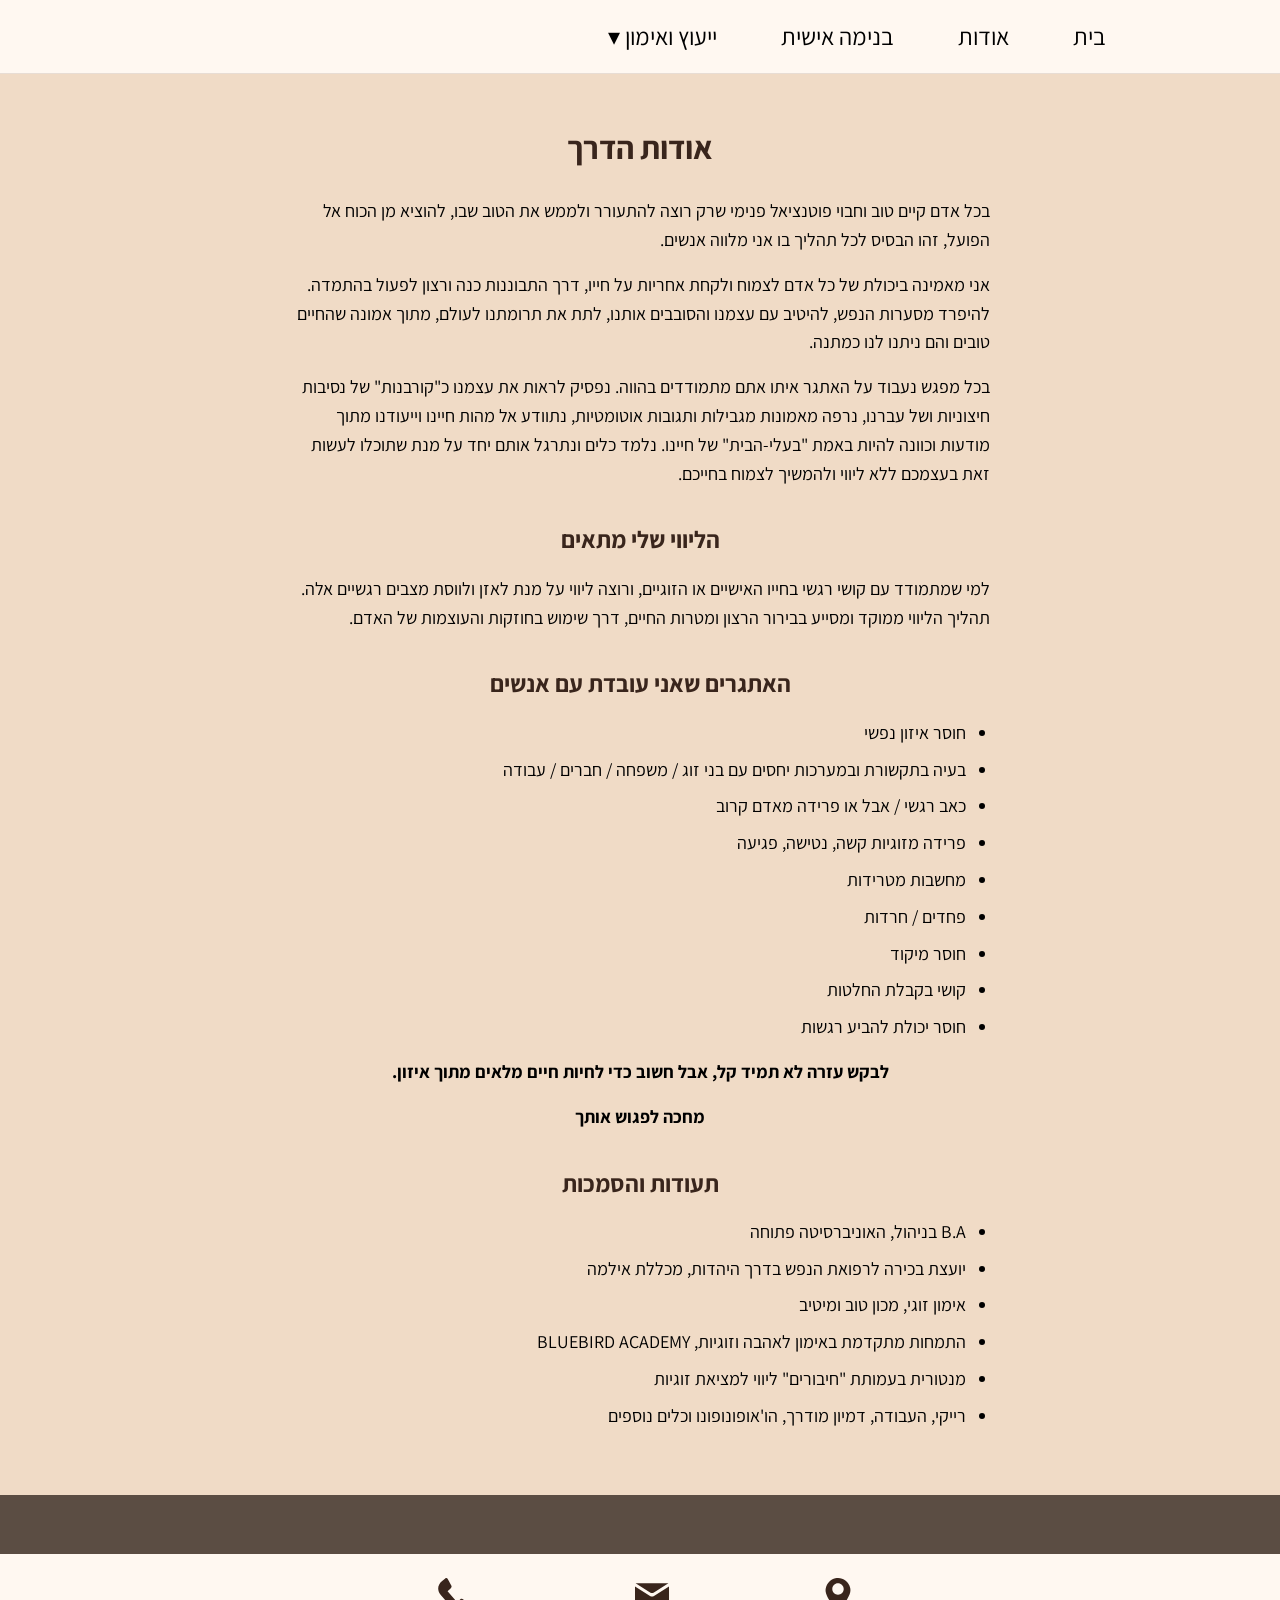
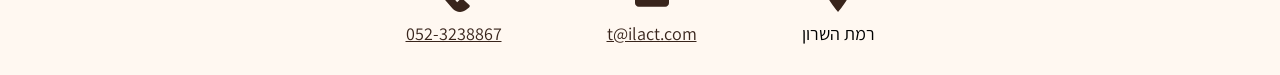
==== אודות-הדרך/index.html @ 2d26ca62 "fix: center the two closing sentences on אודות-הדרך before the credentials list Live centers these t" ====
<!DOCTYPE html>
<html lang="he" dir="rtl">
<head>
  <meta charset="UTF-8">
  <meta name="viewport" content="width=device-width, initial-scale=1">
  <title>אודות | טליה ברמן</title>
  <meta name="google-site-verification" content="wvSyn234b7e5W_VghEFBSNyeBVhaJnIsU5LGIBHM6LA">
  <link rel="stylesheet" href="/css/style.css">
</head>
<body class="bg-tan-light">

<nav class="site-nav">
  <div class="container">
    <ul class="nav-links">
      <li><a href="/">בית</a></li>
      <li><a href="/אודות-הדרך/" aria-current="page">אודות</a></li>
      <li><a href="/אודות/">בנימה אישית</a></li>
      <li class="has-dropdown">
        <button class="dropdown-toggle" aria-expanded="false" aria-haspopup="true">ייעוץ ואימון ▾</button>
        <ul class="dropdown">
          <li><a href="/ייעוץ-אישי-עין-הבדולח/">ייעוץ אישי - עין הבדולח</a></li>
          <li><a href="/אימון-זוגי/">אימון זוגי</a></li>
          <li><a href="/מרווקות-לזוגיות/">מרווקות לזוגיות</a></li>
        </ul>
      </li>
    </ul>
  </div>
</nav>

<main class="container page-content page-content--start">
  <h1>אודות הדרך</h1>
  <p>בכל אדם קיים טוב וחבוי פוטנציאל פנימי שרק רוצה להתעורר ולממש את הטוב שבו, להוציא מן הכוח אל הפועל, זהו הבסיס לכל תהליך בו אני מלווה אנשים.</p>
  <p>אני מאמינה ביכולת של כל אדם לצמוח ולקחת אחריות על חייו, דרך התבוננות כנה ורצון לפעול בהתמדה. להיפרד מסערות הנפש, להיטיב עם עצמנו והסובבים אותנו, לתת את תרומתנו לעולם, מתוך אמונה שהחיים טובים והם ניתנו לנו כמתנה.</p>
  <p>בכל מפגש נעבוד על האתגר איתו אתם מתמודדים בהווה. נפסיק לראות את עצמנו כ"קורבנות" של נסיבות חיצוניות ושל עברנו, נרפה מאמונות מגבילות ותגובות אוטומטיות, נתוודע אל מהות חיינו וייעודנו מתוך מודעות וכוונה להיות באמת "בעלי-הבית" של חיינו. נלמד כלים ונתרגל אותם יחד על מנת שתוכלו לעשות זאת בעצמכם ללא ליווי ולהמשיך לצמוח בחייכם.</p>

  <h2>הליווי שלי מתאים</h2>
  <p>למי שמתמודד עם קושי רגשי בחייו האישיים או הזוגיים, ורוצה ליווי על מנת לאזן ולווסת מצבים רגשיים אלה. תהליך הליווי ממוקד ומסייע בבירור הרצון ומטרות החיים, דרך שימוש בחוזקות והעוצמות של האדם.</p>

  <h2>האתגרים שאני עובדת עם אנשים</h2>
  <ul>
    <li>חוסר איזון נפשי</li>
    <li>בעיה בתקשורת ובמערכות יחסים עם בני זוג / משפחה / חברים / עבודה</li>
    <li>כאב רגשי / אבל או פרידה מאדם קרוב</li>
    <li>פרידה מזוגיות קשה, נטישה, פגיעה</li>
    <li>מחשבות מטרידות</li>
    <li>פחדים / חרדות</li>
    <li>חוסר מיקוד</li>
    <li>קושי בקבלת החלטות</li>
    <li>חוסר יכולת להביע רגשות</li>
  </ul>

  <p class="text-center"><strong>לבקש עזרה לא תמיד קל, אבל חשוב כדי לחיות חיים מלאים מתוך איזון.</strong></p>
  <p class="text-center"><strong>מחכה לפגוש אותך</strong></p>

  <h2>תעודות והסמכות</h2>
  <ul>
    <li>B.A בניהול, האוניברסיטה פתוחה</li>
    <li>יועצת בכירה לרפואת הנפש בדרך היהדות, מכללת אילמה</li>
    <li>אימון זוגי, מכון טוב ומיטיב</li>
    <li>התמחות מתקדמת באימון לאהבה וזוגיות, BLUEBIRD ACADEMY</li>
    <li>מנטורית בעמותת "חיבורים" ליווי למציאת זוגיות</li>
    <li>רייקי, העבודה, דמיון מודרך, הו'אופונופונו וכלים נוספים</li>
  </ul>
</main>

<footer class="site-footer">
  <div class="container">
    <div class="footer-contact">
      <span class="footer-item">
        <svg viewBox="41.501 20 116.999 160.001" xmlns="http://www.w3.org/2000/svg" class="footer-icon" aria-hidden="true"><path d="M157.367 66.82c-3.105-14.146-10.205-25.614-21.1-34.083-14.606-11.356-31.093-15.144-48.998-11.261-10.993 2.385-20.647 7.708-28.696 15.821-8.462 8.531-13.882 18.86-16.109 30.7-1.122 5.953-1.262 11.473-.43 16.874.862 5.609 2.729 10.685 4.442 14.912 4.273 10.539 9.918 20.076 14.358 27.205 8.241 13.235 17.874 26.672 29.45 41.082a248.399 248.399 0 0 0 3.199 3.874l6.694 8.057 5.455-6.944c13.755-16.57 25.171-32.357 34.9-48.262 6.309-10.316 10.816-19.203 14.182-27.969 3.898-10.164 4.793-20.259 2.653-30.006zM119.04 91.152c-5.093 5.141-11.835 7.976-18.984 7.983h-.025c-14.797.001-26.848-12.115-26.872-27.02-.023-14.812 11.962-26.911 26.717-26.972 7.134-.006 13.868 2.764 18.978 7.868 5.141 5.136 7.982 11.955 8 19.2.019 7.109-2.756 13.835-7.814 18.941z"/></svg>
        רמת השרון
      </span>
      <span class="footer-item">
        <svg viewBox="20 44.5 160 110.999" xmlns="http://www.w3.org/2000/svg" class="footer-icon" aria-hidden="true">
          <path d="M109.336 104.331a17.481 17.481 0 0 1-18.671 0L20.222 59.784H20v78.442c0 9.54 7.784 17.273 17.386 17.273h125.228c9.602 0 17.386-7.733 17.386-17.273V59.784h-.222l-70.442 44.547z"/>
          <path d="M22.578 44.5l.215.125 68.173 43.111a16.917 16.917 0 0 0 18.069 0l68.173-43.111.215-.125H22.578z"/>
        </svg>
        <a href="mailto:t@ilact.com">t@ilact.com</a>
      </span>
      <span class="footer-item">
        <svg viewBox="25.849 20.098 148.61 159.903" xmlns="http://www.w3.org/2000/svg" class="footer-icon" aria-hidden="true"><path fill-rule="evenodd" clip-rule="evenodd" d="M70.759 24.278c-2.483-4.574-7.721-5.499-11.759-2.255L43 35.18c-20.174 16.202-23.035 44.171-6 63.76l56 64.772c17.02 19.572 46.23 21.812 66 5.06l12-10.121c3.953-3.35 4.827-8.637 1-12.145l-28-25.301c-3.815-3.497-9.893-4.152-14-1.012l-15 14.169-45-51.616L84 69.59c4-3.036 6-9.109 4-13.157L70.759 24.278z"/></svg>
        <a href="tel:052-3238867">052-3238867</a>
      </span>
    </div>
  </div>
</footer>

<script>
document.querySelectorAll('.dropdown-toggle').forEach(btn => {
  btn.addEventListener('click', () => {
    const li = btn.closest('.has-dropdown');
    const open = li.classList.toggle('open');
    btn.setAttribute('aria-expanded', open);
  });
});
</script>
</body>
</html>
---- css/style.css ----
/* ── Fonts ── */
@font-face {
  font-family: 'Assistant';
  src: url('/fonts/Assistant-Regular.woff2') format('woff2');
  font-weight: 400;
  font-style: normal;
  font-display: swap;
}
@font-face {
  font-family: 'Assistant';
  src: url('/fonts/Assistant-SemiBold.woff2') format('woff2');
  font-weight: 600;
  font-style: normal;
  font-display: swap;
}
@font-face {
  font-family: 'Assistant';
  src: url('/fonts/Assistant-Bold.woff2') format('woff2');
  font-weight: 700;
  font-style: normal;
  font-display: swap;
}
@font-face {
  font-family: 'DanaYad';
  src: url('/fonts/DanaYad-Regular.woff') format('woff');
  font-weight: 400;
  font-style: normal;
  font-display: swap;
}

/* ── Reset & Base ── */
*, *::before, *::after { box-sizing: border-box; margin: 0; padding: 0; }

html {
  direction: rtl;
}

body {
  font-family: 'Assistant', Arial, Helvetica, sans-serif;
  font-size: 18px;
  line-height: 1.6;
  color: #000000;
  background-color: #FFF8F1;
}

a { color: #39251C; text-decoration: none; }
a:hover { text-decoration: underline; }

body.bg-tan { background-color: #E0BE9A; }
body.bg-tan-light { background-color: #F0DBC6; }

img { max-width: 100%; height: auto; display: block; }

/* ── Layout ── */
.container {
  max-width: 980px;
  margin: 0 auto;
  padding: 0 24px;
}

/* ── Navigation ── */
.site-nav {
  background-color: #FFF8F1;
  border-bottom: 1px solid #e8ddd4;
}

.site-nav .container {
  display: flex;
  align-items: center;
  justify-content: flex-start;
  height: 73px;
}

.nav-links {
  list-style: none;
  display: flex;
  align-items: center;
  gap: 64px;
  margin-left: auto;
}

.nav-links > li {
  position: relative;
}

.nav-links a,
.nav-links .dropdown-toggle {
  display: block;
  padding: 0;
  font-size: 24px;
  font-weight: 400;
  line-height: 59px;
  color: #000;
  white-space: nowrap;
  cursor: pointer;
  background: none;
  border: none;
  font-family: inherit;
}

.nav-links a:hover,
.nav-links .dropdown-toggle:hover { color: #39251C; text-decoration: none; }

/* Dropdown */
.nav-links .has-dropdown { position: relative; }

.nav-links .dropdown {
  display: none;
  position: absolute;
  top: 100%;
  right: 0;
  background: #FFF8F1;
  border: 1px solid #e8ddd4;
  list-style: none;
  min-width: 200px;
  z-index: 200;
}

.nav-links .has-dropdown:hover .dropdown,
.nav-links .has-dropdown.open .dropdown { display: block; }

.nav-links .dropdown li a {
  padding: 10px 16px;
  font-weight: 400;
  display: block;
}

.nav-links .dropdown li a:hover { background: #f0e8e0; }

/* ── Page Hero / Banner ── */
.page-hero {
  max-width: 700px;
  margin: 0 auto;
  position: relative;
}

.page-hero img {
  width: 100%;
  display: block;
}

.hero-quote {
  position: absolute;
  top: 18%;
  right: 6%;
  left: 6%;
  margin: 0;
  font-family: 'DanaYad', cursive;
  font-size: 44px;
  font-weight: 400;
  color: #000;
  text-align: right;
}

/* ── Page Content ── */
.page-content {
  max-width: 700px;
  margin: 0 auto;
  padding: 48px 0;
}

.page-content h1 {
  font-size: 32px;
  font-weight: 700;
  margin-bottom: 24px;
  color: #39251C;
  text-align: center;
}

.page-content h2 {
  font-size: 24px;
  font-weight: 700;
  margin: 32px 0 16px;
  color: #39251C;
  text-align: center;
}

.page-content p {
  margin-bottom: 16px;
  font-size: 18px;
  text-align: center;
}

/* אודות-הדרך is the one subpage whose body copy is right-aligned on live Wix, not centered like the rest */
.page-content--start p {
  text-align: start;
}

/* two closing sentences on אודות-הדרך are centered on live despite the page's right-aligned body */
.page-content--start p.text-center {
  text-align: center;
}

.page-content ul {
  margin: 0 24px 16px 0;
}

.page-content ul li {
  margin-bottom: 8px;
}

.credentials {
  display: flex;
  align-items: flex-start;
  gap: 32px;
  margin-top: 32px;
}

.credentials-photo {
  flex: 0 0 220px;
}

.credentials-photo img {
  width: 100%;
  height: auto;
  aspect-ratio: 306 / 307;
  object-fit: cover;
  display: block;
}

.credentials-text {
  flex: 1;
  min-width: 0;
}

.credentials-text h2 {
  text-align: start;
  margin-top: 0;
}

.credentials-text ul {
  text-align: start;
}

@media (max-width: 700px) {
  .credentials { flex-direction: column; }
  .credentials-photo { flex: none; width: 200px; margin: 0 auto; }
}

/* ── Home Hero ── */
.home-hero {
  position: relative;
  text-align: center;
  overflow: hidden;
}

.home-hero-banner {
  width: 100%;
  height: 480px;
  object-fit: cover;
  display: block;
}

.home-logo {
  position: absolute;
  top: 94px;
  right: -78px;
  left: auto;
  bottom: auto;
  transform: none;
  width: 780px;
  max-width: none;
}

.home-poem {
  position: absolute;
  top: 74px;
  right: 95px;
  font-family: 'DanaYad', cursive;
  font-size: 65px;
  line-height: 39px;
  color: #FFF8F1;
  text-align: right;
  max-width: none;
  padding: 0;
}

/* ── Home Service Sections ── */
.services-row1 {
  display: flex;
  width: 100%;
  min-height: 644px;
  margin-top: 57px;
}

.service-col {
  flex: 0 0 25%;
  min-width: 0;
  padding: 48px 40px;
}

.service-col--personal {
  background: #AD96A0;
}

.service-col--photo {
  flex: 0 0 25%;
  padding: 0;
  background: #82533D;
}

.service-col--photo img {
  width: 100%;
  height: 100%;
  object-fit: cover;
  display: block;
}

.service-col--about {
  flex: 0 0 50%;
  background: rgba(224, 190, 154, 0.5);
}

.service-col h2 {
  font-size: 36px;
  font-weight: 600;
  margin-bottom: 16px;
  color: #39251C;
}

.service-col p { font-size: 17px; margin-bottom: 12px; }

/* 3-column service cards */
.services-row2 {
  display: flex;
  width: 100%;
  min-height: 681px;
}

.service-card {
  flex: 1;
  padding: 48px 32px;
  display: flex;
  flex-direction: column;
  align-items: center;
  text-align: center;
}

.service-card--counseling { background: #E5C7B5; color: #39251C; }
.service-card--couples    { background: #E0BE9A; color: #39251C; }
.service-card--singles    { background: #AB6E54; color: #39251C; }

.card-icon {
  width: 30px;
  height: 30px;
  margin-bottom: 16px;
  fill: #39251C;
}

.service-card h2 {
  font-size: 36px;
  font-weight: 600;
  margin-bottom: 16px;
}

.service-card p { font-size: 17px; margin-bottom: 12px; }

.service-card .read-more { margin-top: auto; }

.read-more {
  display: inline-block;
  margin-top: 12px;
  color: #39251C;
  font-weight: 600;
  text-decoration: underline;
}

/* ── Testimonials Carousel ── */
.testimonials {
  background: #E5C7B5;
  color: #39251C;
  padding: 64px 24px;
  min-height: 390px;
  display: flex;
  flex-direction: column;
  justify-content: center;
  text-align: center;
  overflow: hidden;
}

.testimonials h2 {
  color: #39251C;
  margin-bottom: 32px;
  font-size: 24px;
}

.testimonials-track {
  position: relative;
  max-width: 700px;
  margin: 0 auto;
  width: 100%;
  min-height: 260px;
}

.testimonial-slide {
  position: absolute;
  top: 50%;
  left: 0;
  right: 0;
  opacity: 0;
  transform: translate(100%, -50%);
  transition: transform 0.6s cubic-bezier(.83,0,.17,1), opacity 0.6s cubic-bezier(.83,0,.17,1);
  pointer-events: none;
}

.testimonial-slide.active {
  opacity: 1;
  transform: translate(0, -50%);
  pointer-events: auto;
}

.testimonial-slide.leaving {
  opacity: 0;
  transform: translate(-100%, -50%);
}

.testimonial-slide blockquote {
  font-family: 'DanaYad', cursive;
  font-size: 26px;
  line-height: 1.6;
  margin-bottom: 24px;
  color: #5B4D43;
}

.testimonial-slide cite {
  font-style: normal;
  font-weight: 600;
  font-size: 18px;
}

.testimonial-dots {
  display: flex;
  justify-content: center;
  gap: 10px;
  margin-top: 32px;
}

.testimonial-dots button {
  width: 10px;
  height: 10px;
  border-radius: 50%;
  border: none;
  background: rgba(57, 37, 28, 0.25);
  cursor: pointer;
  padding: 0;
}

.testimonial-dots button.active { background: #39251C; }

/* ── שווה קריאה (hidden, preserved for future) ── */
.shave-kriya {
  display: none;
  background: #FFF8F1;
  padding: 64px 0;
  text-align: center;
}

.shave-kriya h2 {
  font-size: 24px;
  font-weight: 700;
  color: #39251C;
  margin-bottom: 40px;
}

.shave-kriya-icons {
  list-style: none;
  display: flex;
  justify-content: center;
  gap: 40px;
  flex-wrap: wrap;
}

.shave-kriya-icons li a {
  display: flex;
  flex-direction: column;
  align-items: center;
  gap: 10px;
  color: #39251C;
  text-decoration: none;
}

.shave-kriya-icons li a:hover { text-decoration: none; }

.kriya-icon {
  display: flex;
  align-items: center;
  justify-content: center;
  width: 72px;
  height: 72px;
  border-radius: 50%;
  background: #AB6E54;
  color: #FFF8F1;
  font-size: 26px;
}

.kriya-label {
  font-size: 15px;
  font-weight: 600;
}

/* ── Footer ── */
.site-footer {
  background: #FFF8F1;
  color: #000000;
  padding: 0 0 19px;
  text-align: center;
  font-size: 18px;
  position: relative;
}

.site-footer::before {
  content: '';
  display: block;
  height: 59px;
  background: #5B4D43;
  margin-bottom: 24px;
}

.site-footer a { color: #39251C; text-decoration: underline; }

.footer-contact {
  display: flex;
  justify-content: center;
  gap: 105px;
  flex-wrap: wrap;
  margin-bottom: 8px;
}

.footer-item {
  display: flex;
  flex-direction: column;
  align-items: center;
  gap: 8px;
}

.footer-icon {
  width: 34px;
  height: 34px;
  fill: currentColor;
  color: #39251C;
}

/* ── Responsive ── */
@media (max-width: 768px) {
  .services-row1, .services-row2 { flex-direction: column; min-height: 0; }
  .service-col--photo { height: 240px; }
  .nav-links { gap: 0; }
  .nav-links a, .nav-links .dropdown-toggle { padding: 8px 6px; font-size: 13px; }
  .home-hero-banner { height: 280px; }
  .home-poem { font-size: 14px; top: 12px; right: 12px; max-width: 160px; }
  .testimonial-slide blockquote { font-size: 20px; }
}
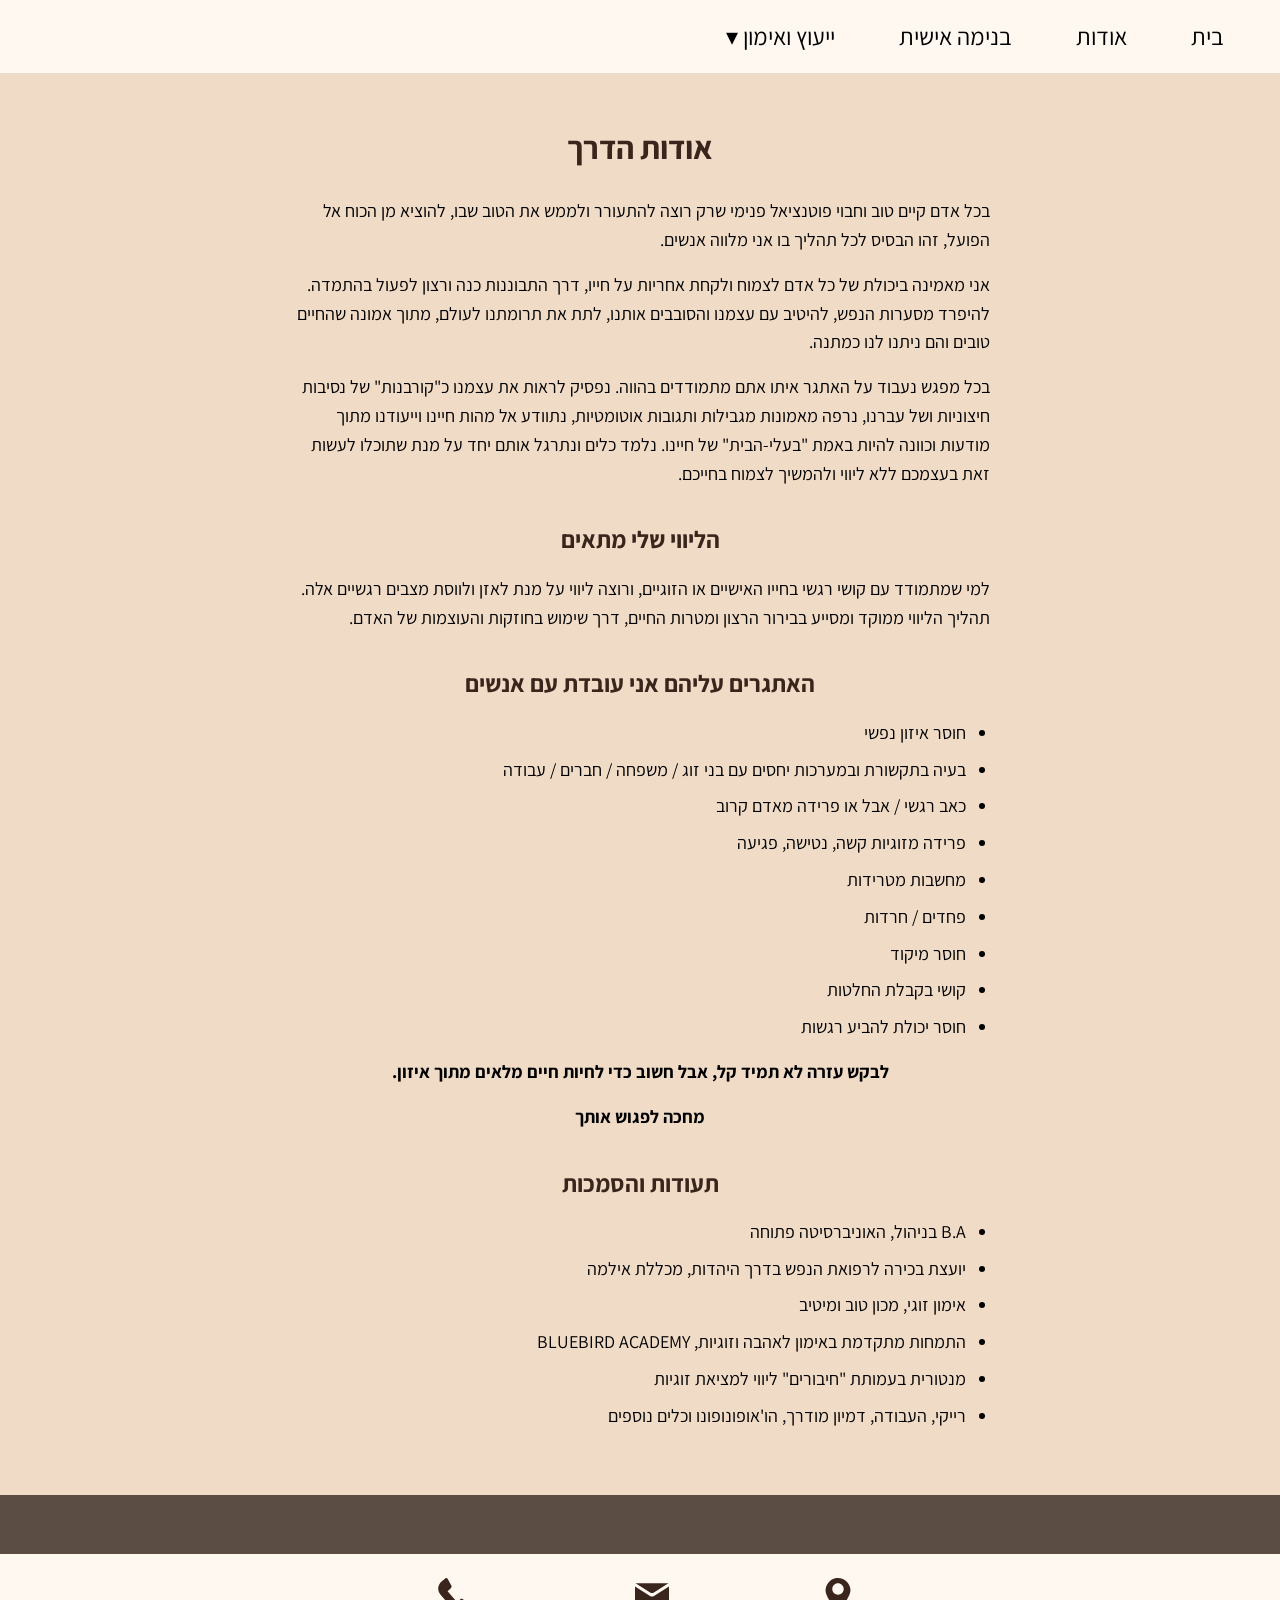
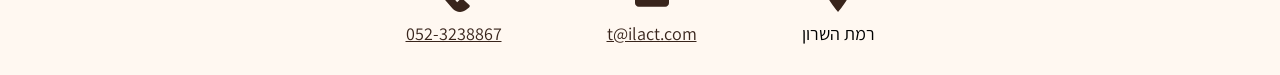
==== commit f6b4da62: "fix: five follow-up visual issues across home hero and subpages - אודות (בנימה אישית): credentials p" ====
--- a/אודות-הדרך/index.html
+++ b/אודות-הדרך/index.html
@@ -36,7 +36,7 @@
   <h2>הליווי שלי מתאים</h2>
   <p>למי שמתמודד עם קושי רגשי בחייו האישיים או הזוגיים, ורוצה ליווי על מנת לאזן ולווסת מצבים רגשיים אלה. תהליך הליווי ממוקד ומסייע בבירור הרצון ומטרות החיים, דרך שימוש בחוזקות והעוצמות של האדם.</p>
 
-  <h2>האתגרים שאני עובדת עם אנשים</h2>
+  <h2>האתגרים עליהם אני עובדת עם אנשים</h2>
   <ul>
     <li>חוסר איזון נפשי</li>
     <li>בעיה בתקשורת ובמערכות יחסים עם בני זוג / משפחה / חברים / עבודה</li>
--- a/css/style.css
+++ b/css/style.css
@@ -69,6 +69,8 @@
   align-items: center;
   justify-content: flex-start;
   height: 73px;
+  max-width: none;
+  padding-right: 56px;
 }
 
 .nav-links {
@@ -130,12 +132,16 @@
 /* ── Page Hero / Banner ── */
 .page-hero {
   max-width: 700px;
+  height: 393.75px;
   margin: 0 auto;
   position: relative;
+  overflow: hidden;
 }
 
 .page-hero img {
   width: 100%;
+  height: 100%;
+  object-fit: cover;
   display: block;
 }
 
@@ -146,7 +152,7 @@
   left: 6%;
   margin: 0;
   font-family: 'DanaYad', cursive;
-  font-size: 44px;
+  font-size: 22px;
   font-weight: 400;
   color: #000;
   text-align: right;
@@ -181,6 +187,18 @@
   text-align: center;
 }
 
+/* live flows this sentence straight into the next with no paragraph gap */
+.page-content p.tight {
+  margin-bottom: 0;
+}
+
+/* the ייעוץ ואימון subpages each close with one large cursive line before the final CTA */
+.page-content p.cursive-line {
+  font-family: 'DanaYad', cursive;
+  color: #39251C;
+  line-height: 1.1;
+}
+
 /* אודות-הדרך is the one subpage whose body copy is right-aligned on live Wix, not centered like the rest */
 .page-content--start p {
   text-align: start;
@@ -200,27 +218,28 @@
 }
 
 .credentials {
-  display: flex;
-  align-items: flex-start;
+  display: grid;
+  grid-template-columns: auto 380px;
+  justify-content: center;
+  align-items: stretch;
   gap: 32px;
   margin-top: 32px;
 }
 
 .credentials-photo {
-  flex: 0 0 220px;
+  height: 100%;
+  aspect-ratio: 1;
 }
 
 .credentials-photo img {
   width: 100%;
-  height: auto;
-  aspect-ratio: 306 / 307;
+  height: 100%;
   object-fit: cover;
   display: block;
 }
 
 .credentials-text {
-  flex: 1;
-  min-width: 0;
+  max-width: 380px;
 }
 
 .credentials-text h2 {
@@ -233,8 +252,9 @@
 }
 
 @media (max-width: 700px) {
-  .credentials { flex-direction: column; }
-  .credentials-photo { flex: none; width: 200px; margin: 0 auto; }
+  .credentials { grid-template-columns: 1fr; }
+  .credentials-photo { width: 200px; height: auto; margin: 0 auto; }
+  .credentials-text { max-width: none; }
 }
 
 /* ── Home Hero ── */
@@ -265,15 +285,23 @@
 .home-poem {
   position: absolute;
   top: 74px;
-  right: 95px;
+  right: 56px;
   font-family: 'DanaYad', cursive;
-  font-size: 65px;
-  line-height: 39px;
+  font-size: 33px;
+  line-height: 20px;
   color: #FFF8F1;
   text-align: right;
   max-width: none;
   padding: 0;
 }
+
+.poem-line {
+  display: block;
+}
+
+.poem-line:nth-child(2) { margin-right: 10px; }
+.poem-line:nth-child(3) { margin-right: 20px; }
+.poem-line:nth-child(4) { margin-right: 30px; }
 
 /* ── Home Service Sections ── */
 .services-row1 {
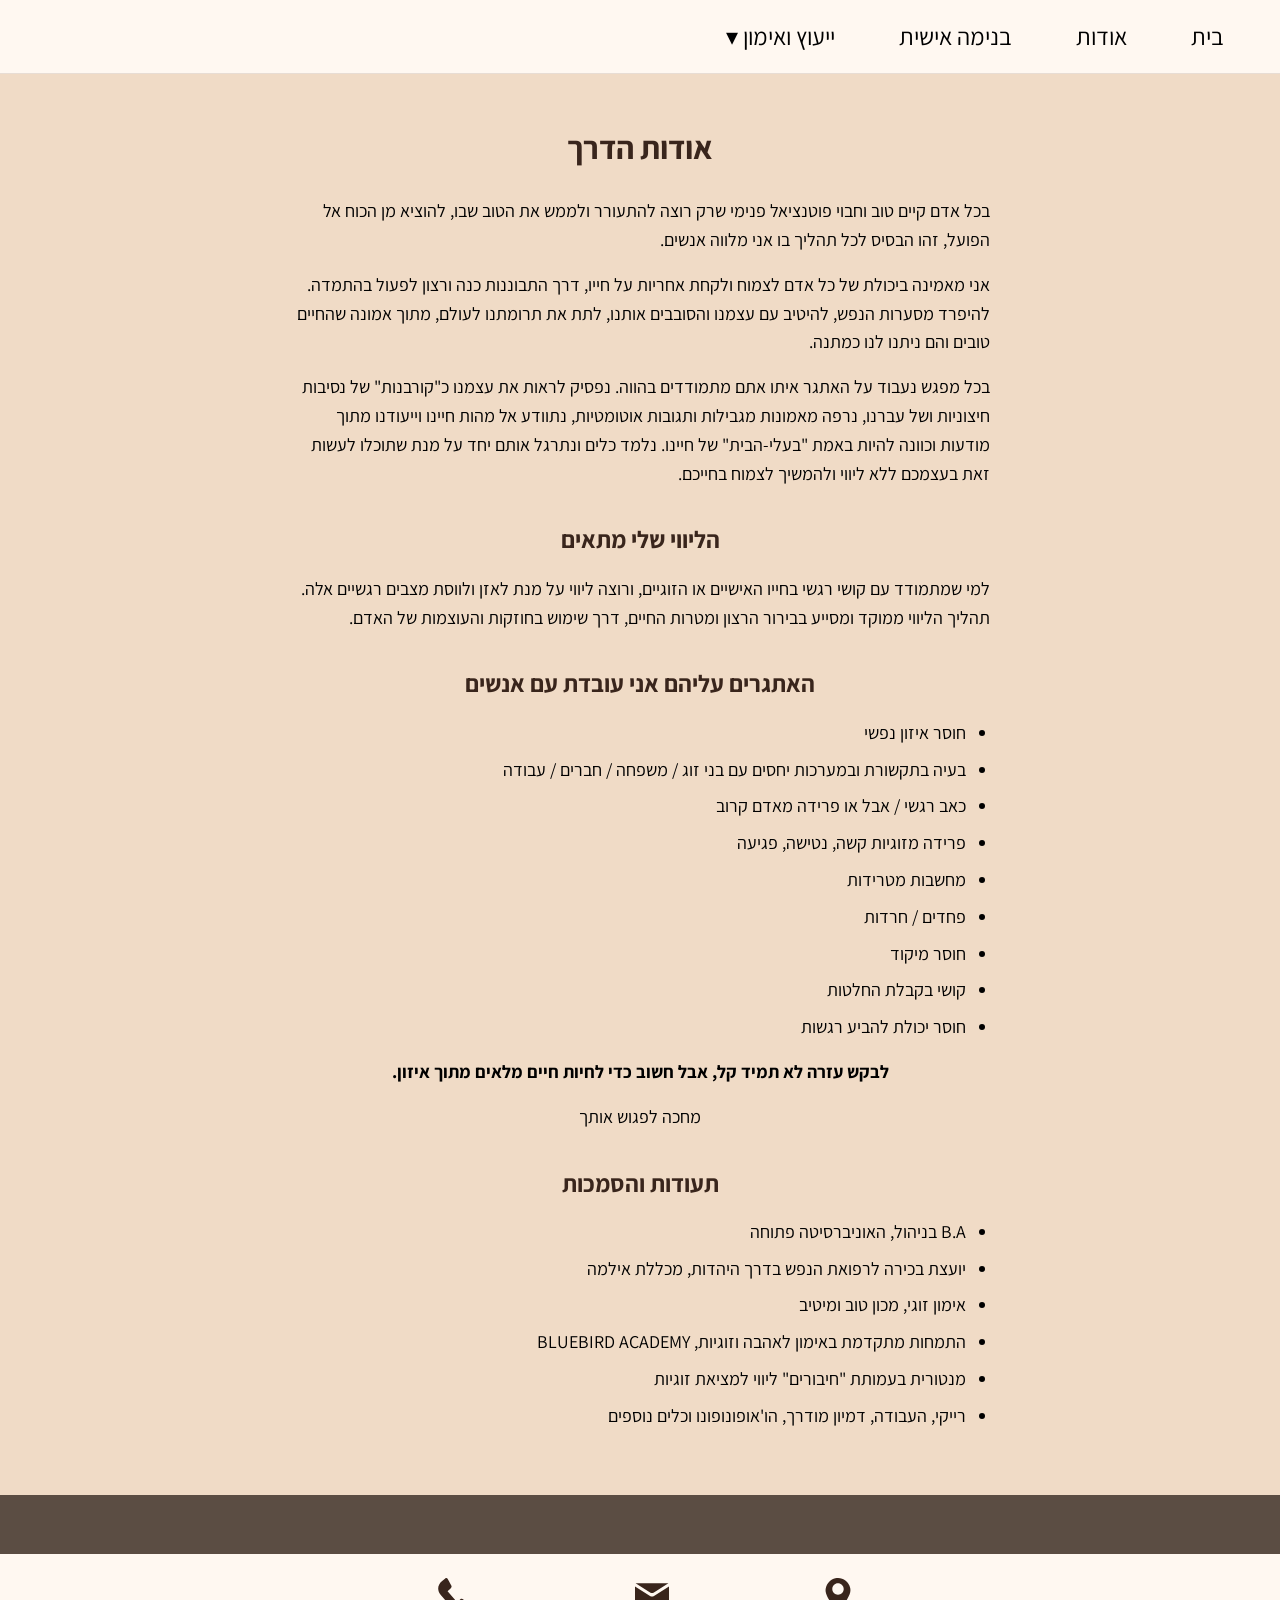
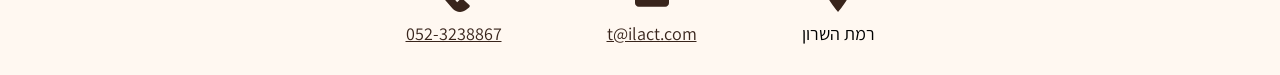
==== commit 7595c501: "fix: bold/weight adjustments on ייעוץ ואימון subpages, אודות, אודות-הדרך - Bold the hero-quote and c" ====
--- a/אודות-הדרך/index.html
+++ b/אודות-הדרך/index.html
@@ -50,7 +50,7 @@
   </ul>
 
   <p class="text-center"><strong>לבקש עזרה לא תמיד קל, אבל חשוב כדי לחיות חיים מלאים מתוך איזון.</strong></p>
-  <p class="text-center"><strong>מחכה לפגוש אותך</strong></p>
+  <p class="text-center">מחכה לפגוש אותך</p>
 
   <h2>תעודות והסמכות</h2>
   <ul>
--- a/css/style.css
+++ b/css/style.css
@@ -153,7 +153,7 @@
   margin: 0;
   font-family: 'DanaYad', cursive;
   font-size: 22px;
-  font-weight: 400;
+  font-weight: bold;
   color: #000;
   text-align: right;
 }
@@ -195,6 +195,7 @@
 /* the ייעוץ ואימון subpages each close with one large cursive line before the final CTA */
 .page-content p.cursive-line {
   font-family: 'DanaYad', cursive;
+  font-weight: bold;
   color: #39251C;
   line-height: 1.1;
 }
@@ -288,7 +289,7 @@
   right: 56px;
   font-family: 'DanaYad', cursive;
   font-size: 33px;
-  line-height: 20px;
+  line-height: 48px;
   color: #FFF8F1;
   text-align: right;
   max-width: none;
@@ -299,9 +300,9 @@
   display: block;
 }
 
-.poem-line:nth-child(2) { margin-right: 10px; }
-.poem-line:nth-child(3) { margin-right: 20px; }
-.poem-line:nth-child(4) { margin-right: 30px; }
+.poem-line:nth-child(2) { margin-right: 85px; }
+.poem-line:nth-child(3) { margin-right: 124px; }
+.poem-line:nth-child(4) { margin-right: 164px; }
 
 /* ── Home Service Sections ── */
 .services-row1 {
@@ -427,7 +428,7 @@
   right: 0;
   opacity: 0;
   transform: translate(100%, -50%);
-  transition: transform 0.6s cubic-bezier(.83,0,.17,1), opacity 0.6s cubic-bezier(.83,0,.17,1);
+  transition: transform 2.7s cubic-bezier(0.16, 1, 0.3, 1), opacity 2.7s cubic-bezier(0.16, 1, 0.3, 1);
   pointer-events: none;
 }
 
@@ -444,6 +445,7 @@
 
 .testimonial-slide blockquote {
   font-family: 'DanaYad', cursive;
+  font-weight: bold;
   font-size: 26px;
   line-height: 1.6;
   margin-bottom: 24px;
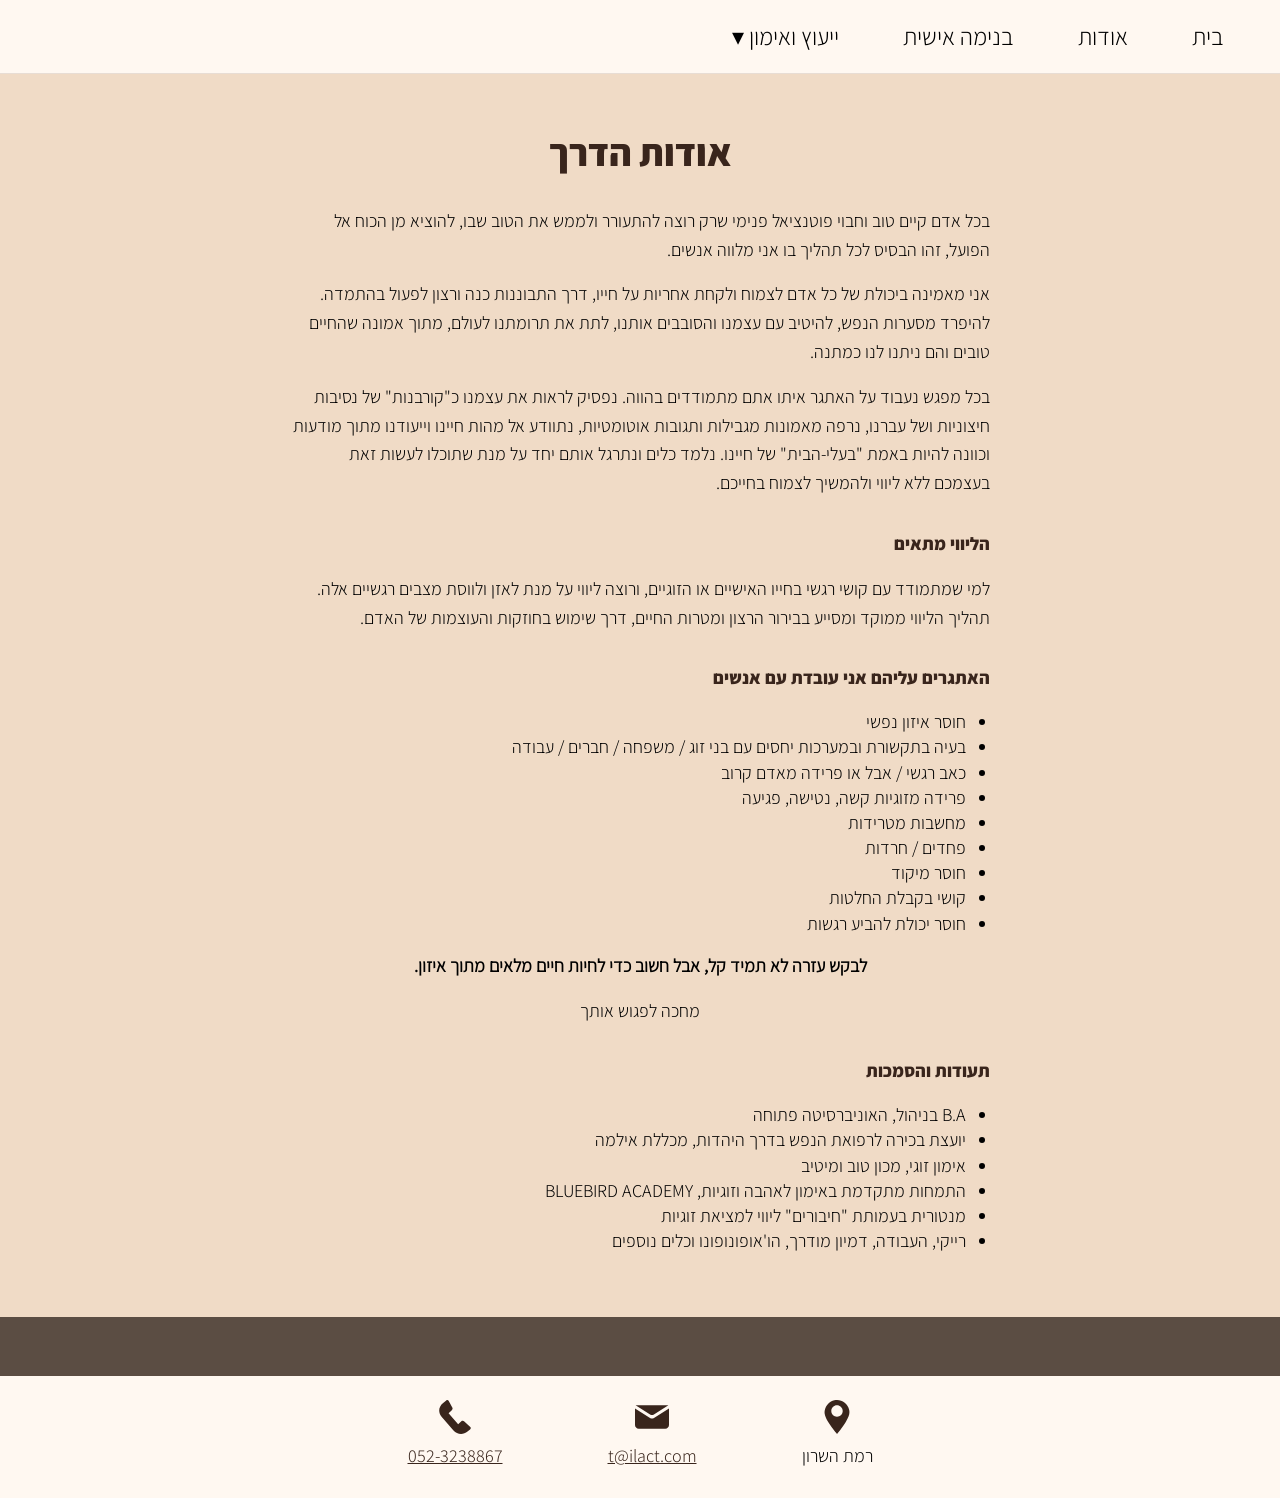
==== commit 49c54010: "fix: match אודות-הדרך title/subtitles to live weight, layout, and copy - Title + subtitles use Assis" ====
--- a/אודות-הדרך/index.html
+++ b/אודות-הדרך/index.html
@@ -33,7 +33,7 @@
   <p>אני מאמינה ביכולת של כל אדם לצמוח ולקחת אחריות על חייו, דרך התבוננות כנה ורצון לפעול בהתמדה. להיפרד מסערות הנפש, להיטיב עם עצמנו והסובבים אותנו, לתת את תרומתנו לעולם, מתוך אמונה שהחיים טובים והם ניתנו לנו כמתנה.</p>
   <p>בכל מפגש נעבוד על האתגר איתו אתם מתמודדים בהווה. נפסיק לראות את עצמנו כ"קורבנות" של נסיבות חיצוניות ושל עברנו, נרפה מאמונות מגבילות ותגובות אוטומטיות, נתוודע אל מהות חיינו וייעודנו מתוך מודעות וכוונה להיות באמת "בעלי-הבית" של חיינו. נלמד כלים ונתרגל אותם יחד על מנת שתוכלו לעשות זאת בעצמכם ללא ליווי ולהמשיך לצמוח בחייכם.</p>
 
-  <h2>הליווי שלי מתאים</h2>
+  <h2>הליווי מתאים</h2>
   <p>למי שמתמודד עם קושי רגשי בחייו האישיים או הזוגיים, ורוצה ליווי על מנת לאזן ולווסת מצבים רגשיים אלה. תהליך הליווי ממוקד ומסייע בבירור הרצון ומטרות החיים, דרך שימוש בחוזקות והעוצמות של האדם.</p>
 
   <h2>האתגרים עליהם אני עובדת עם אנשים</h2>
--- a/css/style.css
+++ b/css/style.css
@@ -20,6 +20,33 @@
   font-style: normal;
   font-display: swap;
 }
+/* Assistant Light — the live Wix site sets body copy in assistant-light (a lighter
+   weight than Regular); split hebrew/latin subsets mirror Google's own delivery. */
+@font-face {
+  font-family: 'Assistant Light';
+  src: url('/fonts/Assistant-Light-hebrew.woff2') format('woff2');
+  font-weight: 400;
+  font-style: normal;
+  font-display: swap;
+  unicode-range: U+0307-0308, U+0590-05FF, U+200C-2010, U+20AA, U+25CC, U+FB1D-FB4F;
+}
+@font-face {
+  font-family: 'Assistant Light';
+  src: url('/fonts/Assistant-Light-latin.woff2') format('woff2');
+  font-weight: 400;
+  font-style: normal;
+  font-display: swap;
+  unicode-range: U+0000-00FF, U+0131, U+0152-0153, U+02BB-02BC, U+02C6, U+02DA, U+02DC, U+0304, U+0308, U+0329, U+2000-206F, U+20AC, U+2122, U+2191, U+2193, U+2212, U+2215, U+FEFF, U+FFFD;
+}
+/* Assistant ExtraBold — live Wix's 'assistant-semibold' subtitle face renders heavier
+   than our Bold; ExtraBold (800) matches its weight. Hebrew subset only (subtitles are Hebrew). */
+@font-face {
+  font-family: 'Assistant ExtraBold';
+  src: url('/fonts/Assistant-ExtraBold-hebrew.woff2') format('woff2');
+  font-weight: 800;
+  font-style: normal;
+  font-display: swap;
+}
 @font-face {
   font-family: 'DanaYad';
   src: url('/fonts/DanaYad-Regular.woff') format('woff');
@@ -36,11 +63,19 @@
 }
 
 body {
-  font-family: 'Assistant', Arial, Helvetica, sans-serif;
+  font-family: 'Assistant Light', 'Assistant', Arial, Helvetica, sans-serif;
   font-size: 18px;
   line-height: 1.6;
   color: #000000;
   background-color: #FFF8F1;
+}
+
+/* Titles/labels keep the weighted Assistant faces (SemiBold/Bold); the Light body
+   face has only a 400 weight, so these must not inherit it or weights get synthesized. */
+.page-content h1, .page-content h2,
+.service-col h2, .service-card h2, .shave-kriya h2,
+.read-more, .testimonial-slide cite, .kriya-label {
+  font-family: 'Assistant', Arial, Helvetica, sans-serif;
 }
 
 a { color: #39251C; text-decoration: none; }
@@ -205,6 +240,21 @@
   text-align: start;
 }
 
+/* this page's title also matches live's heavier 'assistant-semibold' weight (ExtraBold) + 38px size */
+.page-content--start h1 {
+  font-size: 38px;
+  font-weight: 800;
+  font-family: 'Assistant ExtraBold', 'Assistant', Arial, Helvetica, sans-serif;
+}
+
+/* live also right-aligns this page's subtitles (elsewhere page-content h2 is centered) */
+.page-content--start h2 {
+  text-align: start;
+  font-size: 18px;
+  font-weight: 800;
+  font-family: 'Assistant ExtraBold', 'Assistant', Arial, Helvetica, sans-serif;
+}
+
 /* two closing sentences on אודות-הדרך are centered on live despite the page's right-aligned body */
 .page-content--start p.text-center {
   text-align: center;
@@ -216,6 +266,13 @@
 
 .page-content ul li {
   margin-bottom: 8px;
+}
+
+/* live keeps this page's bullet lists tight (line-height normal, no inter-item margin);
+   must follow .page-content ul li — same specificity, later rule wins the margin */
+.page-content--start ul li {
+  line-height: 1.4;
+  margin-bottom: 0;
 }
 
 .credentials {
@@ -316,6 +373,7 @@
   flex: 0 0 25%;
   min-width: 0;
   padding: 48px 40px;
+  text-align: center;
 }
 
 .service-col--personal {
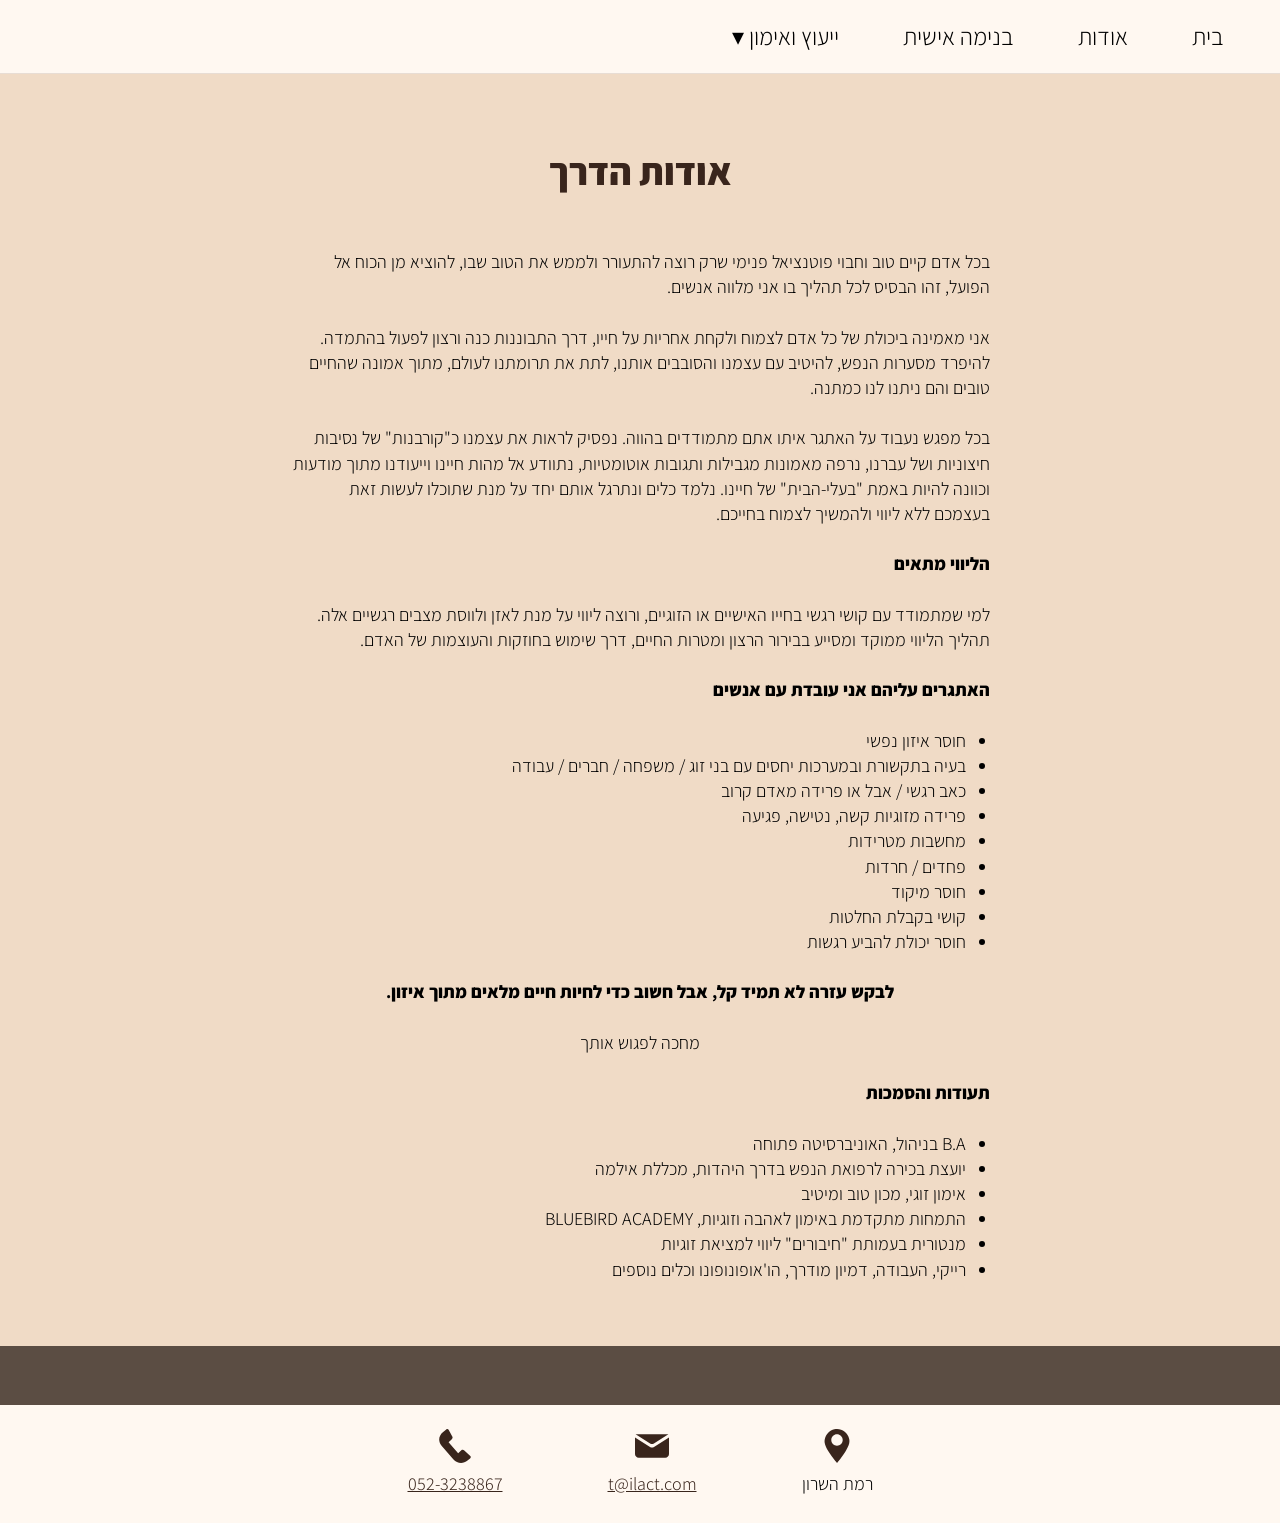
==== commit 4b966068: "fix: אודות-הדרך closing sentence is a sub-header, plus black/50.4px sub-header style On live, "לבקש " ====
--- a/אודות-הדרך/index.html
+++ b/אודות-הדרך/index.html
@@ -49,7 +49,7 @@
     <li>חוסר יכולת להביע רגשות</li>
   </ul>
 
-  <p class="text-center"><strong>לבקש עזרה לא תמיד קל, אבל חשוב כדי לחיות חיים מלאים מתוך איזון.</strong></p>
+  <h2 class="text-center">לבקש עזרה לא תמיד קל, אבל חשוב כדי לחיות חיים מלאים מתוך איזון.</h2>
   <p class="text-center">מחכה לפגוש אותך</p>
 
   <h2>תעודות והסמכות</h2>
--- a/css/style.css
+++ b/css/style.css
@@ -47,6 +47,16 @@
   font-style: normal;
   font-display: swap;
 }
+/* Assistant Medium — live renders bold body text as a real medium-weight face
+   (assistant-light@700); our Light body face only has 400, so <strong> faux-bolds
+   too heavy. Hebrew subset (the bold body runs are Hebrew). */
+@font-face {
+  font-family: 'Assistant Medium';
+  src: url('/fonts/Assistant-Medium-hebrew.woff2') format('woff2');
+  font-weight: 500;
+  font-style: normal;
+  font-display: swap;
+}
 @font-face {
   font-family: 'DanaYad';
   src: url('/fonts/DanaYad-Regular.woff') format('woff');
@@ -54,6 +64,13 @@
   font-style: normal;
   font-display: swap;
 }
+@font-face {
+  font-family: 'GveretLevin';
+  src: url('/fonts/GveretLevinAlefAlefAlef-Regular.woff2') format('woff2');
+  font-weight: 400;
+  font-style: normal;
+  font-display: swap;
+}
 
 /* ── Reset & Base ── */
 *, *::before, *::after { box-sizing: border-box; margin: 0; padding: 0; }
@@ -65,7 +82,7 @@
 body {
   font-family: 'Assistant Light', 'Assistant', Arial, Helvetica, sans-serif;
   font-size: 18px;
-  line-height: 1.6;
+  line-height: 1.4;   /* live Wix body pacing site-wide: 18px -> 25.2px, 24px -> 33.6px */
   color: #000000;
   background-color: #FFF8F1;
 }
@@ -217,7 +234,7 @@
 }
 
 .page-content p {
-  margin-bottom: 16px;
+  margin-bottom: 25.2px;   /* live's paragraph gap is exactly one blank line (2 x 25.2px) */
   font-size: 18px;
   text-align: center;
 }
@@ -245,19 +262,54 @@
   font-size: 38px;
   font-weight: 800;
   font-family: 'Assistant ExtraBold', 'Assistant', Arial, Helvetica, sans-serif;
-}
-
-/* live also right-aligns this page's subtitles (elsewhere page-content h2 is centered) */
+  line-height: normal;   /* live's title box is ~49px, not our 1.6/60.8px */
+  margin-bottom: 53px;   /* live space below title on this page */
+}
+
+/* live also right-aligns this page's subtitles (elsewhere page-content h2 is centered).
+   This page's sub-headers are the black ones — אודות/ייעוץ keep the brown #39251C —
+   and sit exactly one blank line (2 x 25.2px) from the text either side. */
 .page-content--start h2 {
   text-align: start;
   font-size: 18px;
   font-weight: 800;
   font-family: 'Assistant ExtraBold', 'Assistant', Arial, Helvetica, sans-serif;
+  color: #000;
+  margin: 25.2px 0;
 }
 
 /* two closing sentences on אודות-הדרך are centered on live despite the page's right-aligned body */
-.page-content--start p.text-center {
-  text-align: center;
+.page-content--start p.text-center,
+.page-content--start h2.text-center {
+  text-align: center;
+}
+
+/* אודות (בנימה אישית): title matches the אודות-הדרך title (38px), subtitle matches
+   the אודות-הדרך subtitles (18px); both ExtraBold. */
+.page-content--about h1,
+.page-content--about h2 {
+  font-weight: 800;
+  font-family: 'Assistant ExtraBold', 'Assistant', Arial, Helvetica, sans-serif;
+}
+.page-content--about h1 {
+  font-size: 38px;
+  line-height: normal;   /* match live's ~49px title box (not 1.6/60.8px) */
+  margin-bottom: 32px;   /* live space below title on this page */
+}
+.page-content--about h2 { font-size: 18px; }
+
+/* live seats the title lower under the nav than our 48px default on these two pages */
+.page-content--about,
+.page-content--start {
+  padding-top: 72px;
+}
+
+/* Body bold: our Assistant Light body face has only weight 400, so <strong>
+   would synthesize a too-heavy faux-bold. Live uses a real medium weight
+   (assistant-light@700) — use real Assistant Medium site-wide. */
+strong {
+  font-family: 'Assistant Medium', 'Assistant', Arial, Helvetica, sans-serif;
+  font-weight: 500;
 }
 
 .page-content ul {
@@ -279,13 +331,13 @@
   display: grid;
   grid-template-columns: auto 380px;
   justify-content: center;
-  align-items: stretch;
+  align-items: start;
   gap: 32px;
   margin-top: 32px;
 }
 
 .credentials-photo {
-  height: 100%;
+  width: 306px;
   aspect-ratio: 1;
 }
 
@@ -307,6 +359,13 @@
 
 .credentials-text ul {
   text-align: start;
+}
+
+/* live's credentials list is 15px with tight spacing (line-height normal, no item margin) */
+.credentials-text ul li {
+  font-size: 15px;
+  line-height: 1.4;
+  margin-bottom: 0;
 }
 
 @media (max-width: 700px) {
@@ -502,7 +561,7 @@
 }
 
 .testimonial-slide blockquote {
-  font-family: 'DanaYad', cursive;
+  font-family: 'GveretLevin', cursive;
   font-weight: bold;
   font-size: 26px;
   line-height: 1.6;
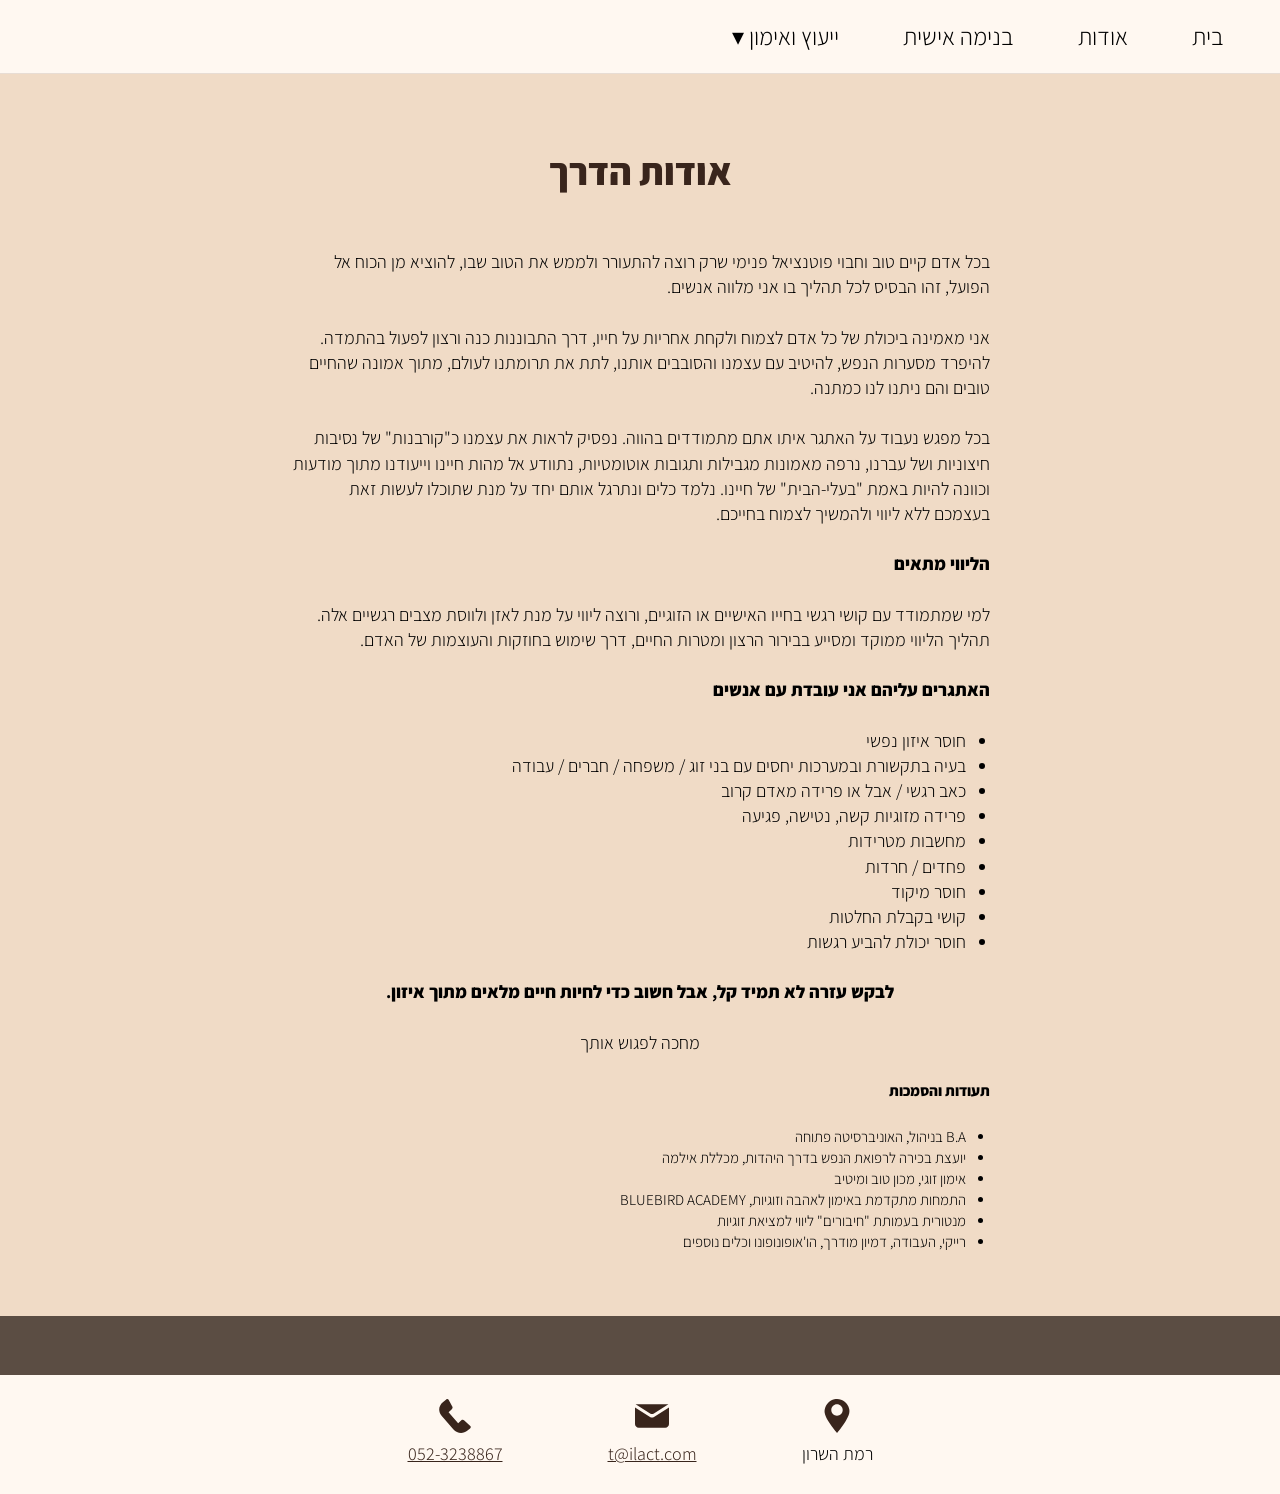
==== commit 88113c15: "fix: אודות-הדרך credentials heading + list are 15px like live, not 18px Live drops the whole credent" ====
--- a/אודות-הדרך/index.html
+++ b/אודות-הדרך/index.html
@@ -52,7 +52,7 @@
   <h2 class="text-center">לבקש עזרה לא תמיד קל, אבל חשוב כדי לחיות חיים מלאים מתוך איזון.</h2>
   <p class="text-center">מחכה לפגוש אותך</p>
 
-  <h2>תעודות והסמכות</h2>
+  <h2 class="credentials-title">תעודות והסמכות</h2>
   <ul>
     <li>B.A בניהול, האוניברסיטה פתוחה</li>
     <li>יועצת בכירה לרפואת הנפש בדרך היהדות, מכללת אילמה</li>
--- a/css/style.css
+++ b/css/style.css
@@ -320,6 +320,13 @@
   margin-bottom: 8px;
 }
 
+/* live drops this page's credentials block a size below the body copy: 15px/21px
+   for both the heading and its list (the challenges list above stays 18px) */
+.page-content--start .credentials-title,
+.page-content--start .credentials-title + ul li {
+  font-size: 15px;
+}
+
 /* live keeps this page's bullet lists tight (line-height normal, no inter-item margin);
    must follow .page-content ul li — same specificity, later rule wins the margin */
 .page-content--start ul li {
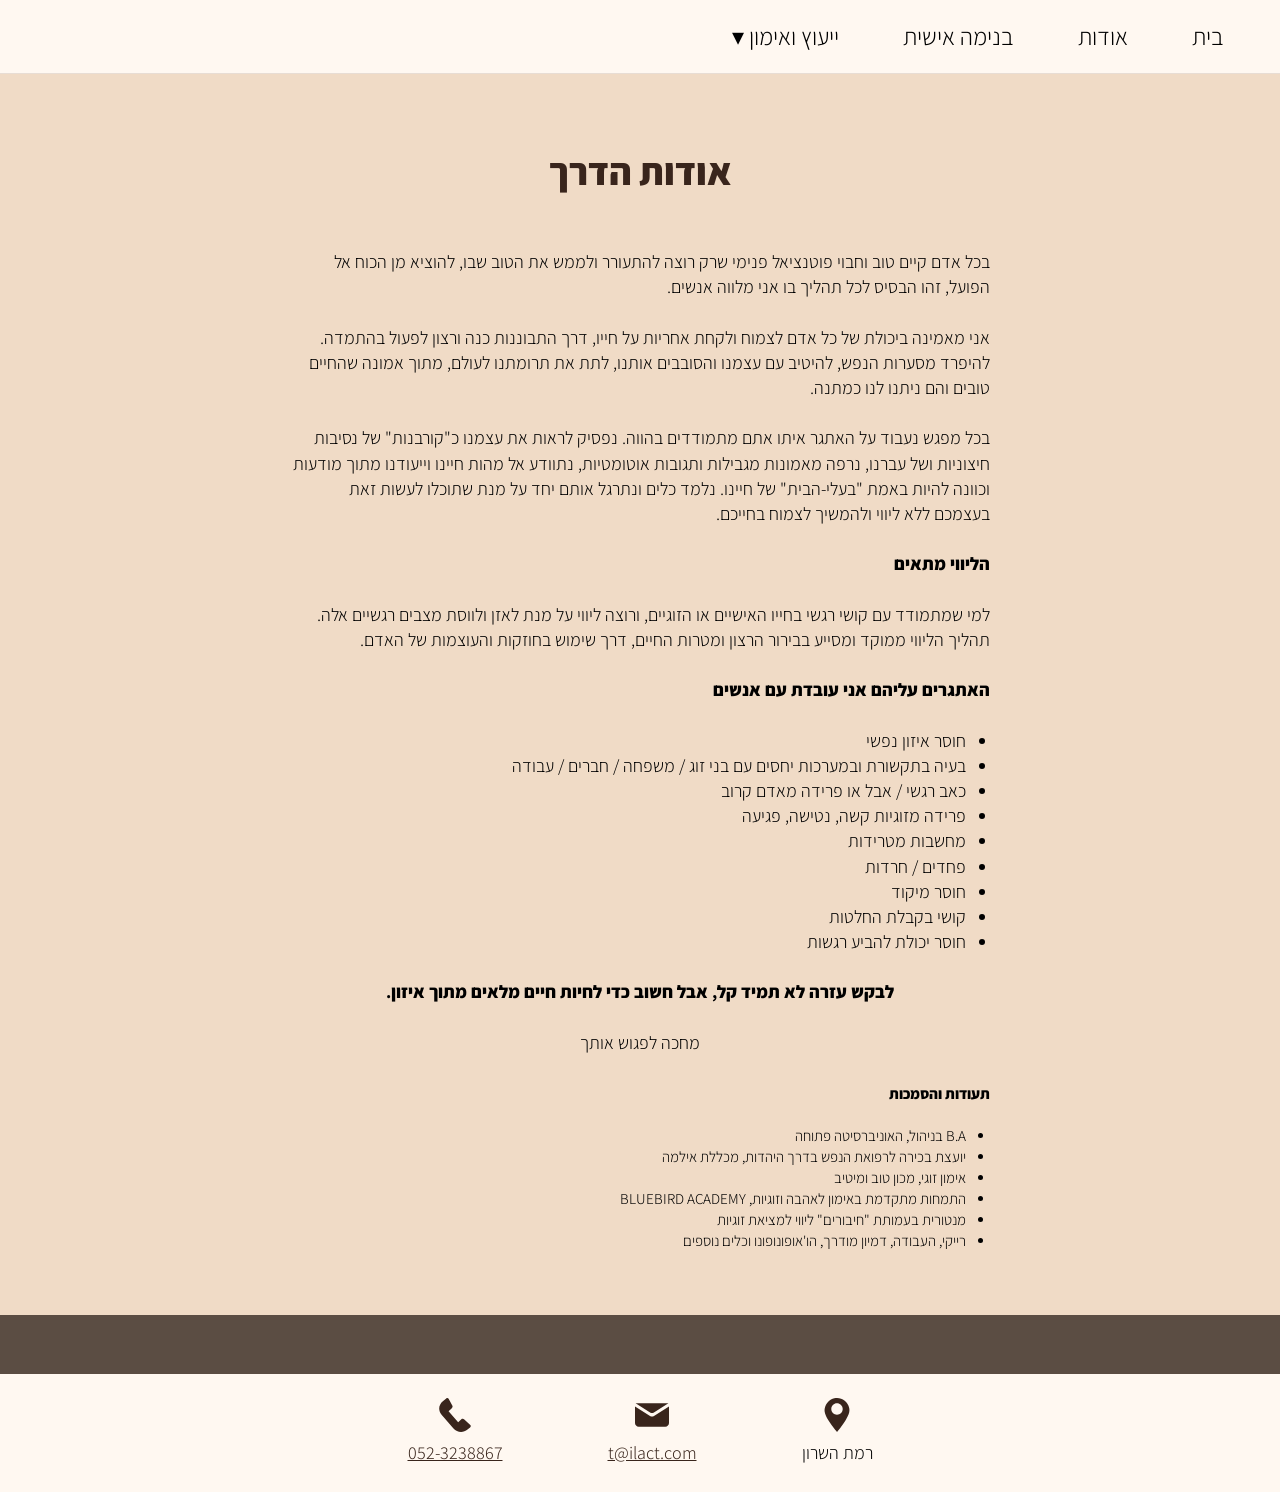
==== commit 4461a814: "feat: nav ייעוץ ואימון links to the home services section, like live Live's nav item is an <a> that " ====
--- a/אודות-הדרך/index.html
+++ b/אודות-הדרך/index.html
@@ -16,7 +16,7 @@
       <li><a href="/אודות-הדרך/" aria-current="page">אודות</a></li>
       <li><a href="/אודות/">בנימה אישית</a></li>
       <li class="has-dropdown">
-        <button class="dropdown-toggle" aria-expanded="false" aria-haspopup="true">ייעוץ ואימון ▾</button>
+        <a href="/#services" class="dropdown-toggle" aria-expanded="false" aria-haspopup="true">ייעוץ ואימון ▾</a>
         <ul class="dropdown">
           <li><a href="/ייעוץ-אישי-עין-הבדולח/">ייעוץ אישי - עין הבדולח</a></li>
           <li><a href="/אימון-זוגי/">אימון זוגי</a></li>
@@ -87,7 +87,10 @@
 
 <script>
 document.querySelectorAll('.dropdown-toggle').forEach(btn => {
-  btn.addEventListener('click', () => {
+  btn.addEventListener('click', e => {
+    // ponytail: hover devices already open the menu on :hover, so let the click follow the link (matches live)
+    if (matchMedia('(hover: hover)').matches) return;
+    e.preventDefault();
     const li = btn.closest('.has-dropdown');
     const open = li.classList.toggle('open');
     btn.setAttribute('aria-expanded', open);
--- a/css/style.css
+++ b/css/style.css
@@ -77,6 +77,7 @@
 
 html {
   direction: rtl;
+  scroll-behavior: smooth;   /* live smooth-scrolls to the services anchor (~1.2s), doesn't jump */
 }
 
 body {
@@ -327,6 +328,11 @@
   font-size: 15px;
 }
 
+/* live's spacing around this smaller heading isn't the 25.2px the 18px sub-headers use */
+.page-content--start .credentials-title {
+  margin: 28.3px 0 20.4px;
+}
+
 /* live keeps this page's bullet lists tight (line-height normal, no inter-item margin);
    must follow .page-content ul li — same specificity, later rule wins the margin */
 .page-content--start ul li {
@@ -359,9 +365,12 @@
   max-width: 380px;
 }
 
+/* live drops this heading a size below the body copy, like אודות-הדרך's;
+   21px bottom margin keeps the one-blank-line (42px) gap to the first item */
 .credentials-text h2 {
   text-align: start;
-  margin-top: 0;
+  font-size: 15px;
+  margin: 0 0 21px;
 }
 
 .credentials-text ul {
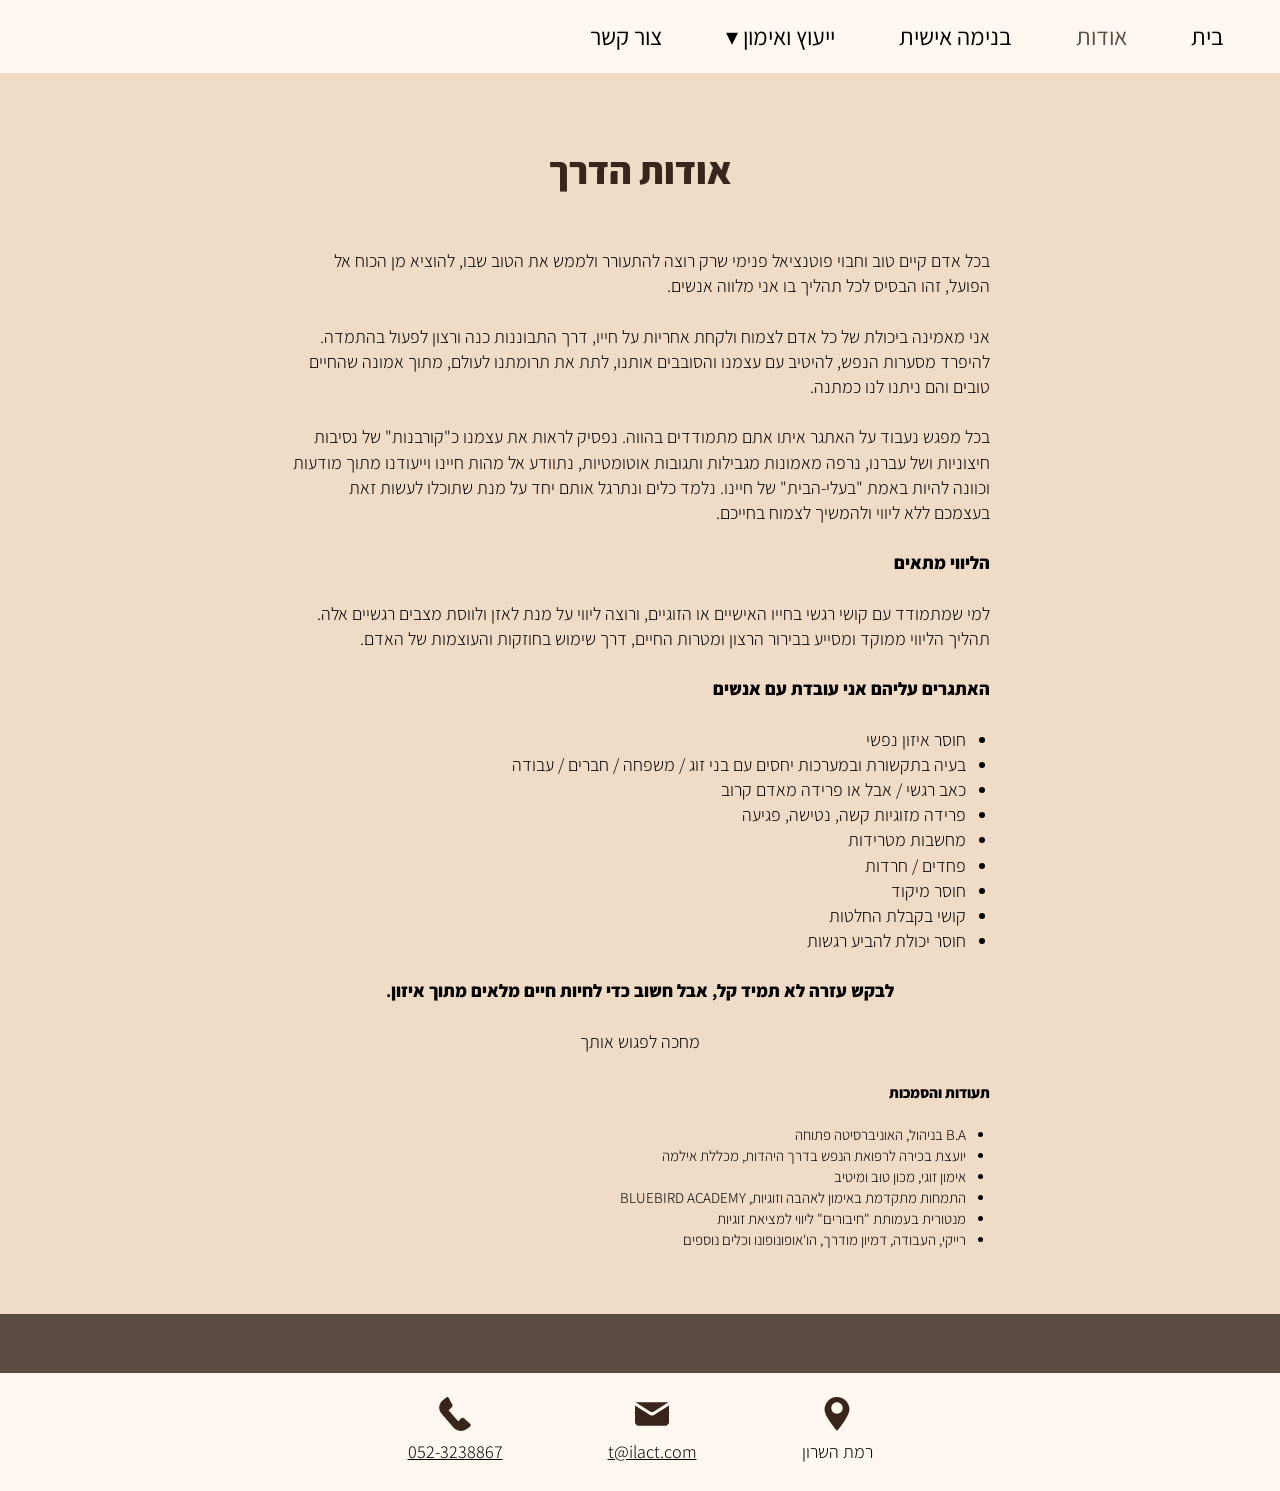
==== commit 74ddfbf5: "fix: home page parity — body copy, contact nav item, testimonials in real Adler Findings from a Rang" ====
--- a/אודות-הדרך/index.html
+++ b/אודות-הדרך/index.html
@@ -23,6 +23,7 @@
           <li><a href="/מרווקות-לזוגיות/">מרווקות לזוגיות</a></li>
         </ul>
       </li>
+      <li><a href="/#contact">צור קשר</a></li>
     </ul>
   </div>
 </nav>
@@ -63,7 +64,7 @@
   </ul>
 </main>
 
-<footer class="site-footer">
+<footer class="site-footer" id="contact">
   <div class="container">
     <div class="footer-contact">
       <span class="footer-item">
--- a/css/style.css
+++ b/css/style.css
@@ -58,13 +58,6 @@
   font-display: swap;
 }
 @font-face {
-  font-family: 'DanaYad';
-  src: url('/fonts/DanaYad-Regular.woff') format('woff');
-  font-weight: 400;
-  font-style: normal;
-  font-display: swap;
-}
-@font-face {
   font-family: 'GveretLevin';
   src: url('/fonts/GveretLevinAlefAlefAlef-Regular.woff2') format('woff2');
   font-weight: 400;
@@ -113,8 +106,7 @@
 
 /* ── Navigation ── */
 .site-nav {
-  background-color: #FFF8F1;
-  border-bottom: 1px solid #e8ddd4;
+  background-color: #FFF8F1;   /* live's header has no border under it */
 }
 
 .site-nav .container {
@@ -150,11 +142,20 @@
   cursor: pointer;
   background: none;
   border: none;
-  font-family: inherit;
+  /* not the Light body face: live's nav is assistant-light@700, which resolves to the
+     regular cut — measured identical to our 'Assistant'@400 on all six nav strings */
+  font-family: 'Assistant', Arial, Helvetica, sans-serif;
 }
 
 .nav-links a:hover,
 .nav-links .dropdown-toggle:hover { color: #39251C; text-decoration: none; }
+
+/* live marks the current page's nav item brown — and when you're on one of the
+   ייעוץ ואימון sub-pages it marks the parent item, not the (hidden) child */
+.nav-links > li > a[aria-current="page"],
+.nav-links .has-dropdown:has(a[aria-current="page"]) > .dropdown-toggle {
+  color: #5B4D43;
+}
 
 /* Dropdown */
 .nav-links .has-dropdown { position: relative; }
@@ -198,17 +199,20 @@
   display: block;
 }
 
+/* Hero verses are SVG outlines of live Wix's Gulash MF (see images/cursive/), not
+   live text — Gulash is a commercial face we can't self-host. Each page sets
+   left/width as a % of the hero so the verse scales with it, and top in px
+   because the hero's height is fixed. */
 .hero-quote {
   position: absolute;
-  top: 18%;
-  right: 6%;
-  left: 6%;
   margin: 0;
-  font-family: 'DanaYad', cursive;
-  font-size: 22px;
-  font-weight: bold;
-  color: #000;
-  text-align: right;
+  line-height: 0;
+}
+
+.hero-quote img {
+  display: block;
+  width: 100%;
+  height: auto;
 }
 
 /* ── Page Content ── */
@@ -245,12 +249,17 @@
   margin-bottom: 0;
 }
 
-/* the ייעוץ ואימון subpages each close with one large cursive line before the final CTA */
+/* the ייעוץ ואימון subpages each close with one large cursive line before the
+   final CTA — also a Gulash SVG, so the paragraph's height is just the image */
 .page-content p.cursive-line {
-  font-family: 'DanaYad', cursive;
-  font-weight: bold;
-  color: #39251C;
-  line-height: 1.1;
+  line-height: 0;
+}
+
+.page-content p.cursive-line img {
+  display: block;
+  margin: 0 auto;
+  max-width: 100%;
+  height: auto;
 }
 
 /* אודות-הדרך is the one subpage whose body copy is right-aligned on live Wix, not centered like the rest */
@@ -305,6 +314,135 @@
   padding-top: 72px;
 }
 
+/* ── ייעוץ אישי - עין הבדולח ──
+   live sizes each subpage's hero separately (this one 698x402 at y=81; אימון-זוגי,
+   for instance, is 687x387 at y=95), so the size lives on the page, not on .page-hero. */
+.page-hero--counseling {
+  max-width: 698px;
+  height: 402px;
+  margin-top: 8px;
+}
+
+/* live anchors this verse top-right, its box starting 10px above the image top
+   (ascent padding only — the ink starts 27px inside) */
+.page-hero--counseling .hero-quote {
+  left: 73.596%;
+  top: -10px;
+  width: 22.876%;
+}
+
+/* live splits this page in two: the opening block is centered, and everything from
+   the first sub-header down is start-aligned. Its sub-headers are body-sized
+   (18px/25.2) semibold, not the 24px centered headings the base .page-content uses. */
+.page-content--counseling {
+  padding-top: 20px;   /* live's gap from the image to the title */
+}
+
+/* The SVG carries the font's full ascent/descent (107.4px here) while live's line
+   box is only 91px, so the artwork is taller than the line it replaces. These pull
+   the neighbours back in by the overhang; must stay after `.page-content p.tight`,
+   which it ties with on specificity. */
+.page-content--counseling p.cursive-line {
+  margin-top: -4.4px;
+  margin-bottom: -7.7px;
+}
+
+/* live gives both matched ייעוץ ואימון subpages the same title: 36px semibold black,
+   sitting on its own line box rather than the base 1.4 leading */
+.page-content--counseling h1,
+.page-content--coaching h1,
+.page-content--singles h1 {
+  font-size: 36px;
+  font-weight: 600;
+  font-family: 'Assistant', Arial, Helvetica, sans-serif;
+  line-height: normal;
+  color: #000;
+  margin-bottom: 11px;
+}
+
+.page-content--counseling h2 {
+  font-size: 18px;
+  font-weight: 600;
+  font-family: 'Assistant', Arial, Helvetica, sans-serif;
+  text-align: start;
+  margin: 0;   /* the preceding p's 25.2px margin already makes the blank line above */
+}
+
+/* the one centered statement mid-page; live renders it a touch heavier than the
+   sub-headers and leaves a blank line before the next one */
+.page-content--counseling h2.text-center {
+  text-align: center;
+  font-weight: 700;
+  margin-bottom: 25.2px;
+}
+
+/* only the copy that hangs off a sub-header is start-aligned — the opening
+   paragraphs and the closing two lines stay centered, as on live */
+.page-content--counseling h2 + p,
+.page-content--counseling h2 + ul {
+  text-align: start;
+}
+
+/* the ul/li rules for this page live below .page-content ul — same specificity, later wins */
+
+/* ── אימון זוגי ── */
+.page-hero--coaching {
+  max-width: 687px;
+  height: 387px;
+  margin-top: 22px;
+}
+
+/* live sets this verse just left of centre over the image (ink box at 112.7, 74.1
+   from the hero's top-left, measured on live at 1440x900) */
+.page-hero--coaching .hero-quote {
+  left: 16.400%;
+  top: 74.1px;
+  width: 64.581%;
+}
+
+.page-content--coaching {
+  max-width: 687px;   /* live runs this page's copy in a column the width of the image */
+  padding-top: 9px;   /* live's gap from the image to the title */
+}
+
+/* live leaves a deeper break before the closing cursive line than the plain
+   paragraph gap, and a slightly deeper one after it (margins collapse, so these
+   are the totals, not additions to the 25.2px above) */
+.page-content--coaching p.cursive-line {
+  margin-top: 45.8px;
+  margin-bottom: 30.7px;
+}
+
+/* ── מרווקות לזוגיות ── */
+.page-hero--singles {
+  max-width: 698px;
+  height: 392px;
+  margin-top: 23px;
+}
+
+/* live sets this page's verse right-of-centre, its box starting 23px above the
+   image top — only the empty ascent padding overhangs, the ink starts 40px in */
+.page-hero--singles .hero-quote {
+  left: 48.138%;
+  top: -23px;
+  width: 47.720%;
+}
+
+.page-content--singles {
+  padding-top: 30px;   /* live's gap from the image to the title */
+}
+
+/* live's gaps around this page's closing line; the preceding paragraph is .tight
+   (no bottom margin), so this margin-top is the whole gap */
+.page-content--singles p.cursive-line {
+  margin-top: 12.2px;
+  margin-bottom: 17.7px;
+}
+
+.page-content--singles h1 {
+  margin-bottom: 33px;
+}
+
 /* Body bold: our Assistant Light body face has only weight 400, so <strong>
    would synthesize a too-heavy faux-bold. Live uses a real medium weight
    (assistant-light@700) — use real Assistant Medium site-wide. */
@@ -319,6 +457,16 @@
 
 .page-content ul li {
   margin-bottom: 8px;
+}
+
+/* live writes ייעוץ אישי's list as plain lines: no bullet, no indent, body line pacing */
+.page-content--counseling ul {
+  list-style: none;
+  margin: 0 0 25.2px;
+}
+
+.page-content--counseling ul li {
+  margin-bottom: 0;
 }
 
 /* live drops this page's credentials block a size below the body copy: 15px/21px
@@ -415,26 +563,30 @@
   max-width: none;
 }
 
+/* The poem is four Gulash SVGs (see images/cursive/). Wix builds the staircase
+   with leading spaces inside each line; we express it as explicit right insets.
+   Offsets are from the hero's top-right, measured on live at 1440x900. */
 .home-poem {
   position: absolute;
-  top: 74px;
-  right: 56px;
-  font-family: 'DanaYad', cursive;
-  font-size: 33px;
-  line-height: 48px;
-  color: #FFF8F1;
-  text-align: right;
+  top: 74.3px;
+  right: 94.4px;
+  width: 0;
+  margin: 0;
+  padding: 0;
+  line-height: 0;
+}
+
+.poem-line {
+  position: absolute;
+  top: 0;
+  right: 0;
+  display: block;
   max-width: none;
-  padding: 0;
-}
-
-.poem-line {
-  display: block;
-}
-
-.poem-line:nth-child(2) { margin-right: 85px; }
-.poem-line:nth-child(3) { margin-right: 124px; }
-.poem-line:nth-child(4) { margin-right: 164px; }
+}
+
+.poem-line:nth-child(2) { top: 43px;  right: 83.6px; }
+.poem-line:nth-child(3) { top: 86px;  right: 131.5px; }
+.poem-line:nth-child(4) { top: 129px; right: 179.3px; }
 
 /* ── Home Service Sections ── */
 .services-row1 {
@@ -480,7 +632,7 @@
   color: #39251C;
 }
 
-.service-col p { font-size: 17px; margin-bottom: 12px; }
+.service-col p { font-size: 18px; margin-bottom: 12px; }
 
 /* 3-column service cards */
 .services-row2 {
@@ -515,7 +667,9 @@
   margin-bottom: 16px;
 }
 
-.service-card p { font-size: 17px; margin-bottom: 12px; }
+/* the card's own colour is inherited by its heading and CTA, but live sets this
+   body copy black rather than the card's #39251C */
+.service-card p { font-size: 18px; margin-bottom: 12px; color: #000; }
 
 .service-card .read-more { margin-top: auto; }
 
@@ -548,7 +702,7 @@
 
 .testimonials-track {
   position: relative;
-  max-width: 700px;
+  max-width: 926px;   /* live's widest blockquote column — the אפרת quote's artwork is 923.9px */
   margin: 0 auto;
   width: 100%;
   min-height: 260px;
@@ -576,19 +730,25 @@
   transform: translate(-100%, -50%);
 }
 
+/* the quote is an Adler SVG (see images/cursive/) — live sets these in Adler at
+   50px, which we can't self-host, so the artwork carries the type */
 .testimonial-slide blockquote {
-  font-family: 'GveretLevin', cursive;
-  font-weight: bold;
-  font-size: 26px;
-  line-height: 1.6;
-  margin-bottom: 24px;
-  color: #5B4D43;
+  margin: 0 0 24px;
+  line-height: 0;
+}
+
+.testimonial-slide blockquote img {
+  display: block;
+  margin: 0 auto;
+  max-width: 100%;
+  height: auto;
 }
 
 .testimonial-slide cite {
   font-style: normal;
   font-weight: 600;
-  font-size: 18px;
+  font-size: 20px;
+  color: #5B4D43;
 }
 
 .testimonial-dots {
@@ -679,7 +839,7 @@
   margin-bottom: 24px;
 }
 
-.site-footer a { color: #39251C; text-decoration: underline; }
+.site-footer a { color: #000; text-decoration: underline; }   /* live's footer contact text is black, links included */
 
 .footer-contact {
   display: flex;
@@ -710,6 +870,7 @@
   .nav-links { gap: 0; }
   .nav-links a, .nav-links .dropdown-toggle { padding: 8px 6px; font-size: 13px; }
   .home-hero-banner { height: 280px; }
-  .home-poem { font-size: 14px; top: 12px; right: 12px; max-width: 160px; }
-  .testimonial-slide blockquote { font-size: 20px; }
-}
+  /* the poem is fixed-size artwork now, so scale the whole staircase down */
+  .home-poem { top: 12px; right: 12px; transform: scale(0.42); transform-origin: top right; }
+  /* the quote is fixed-size artwork now; it scales via max-width */
+}
